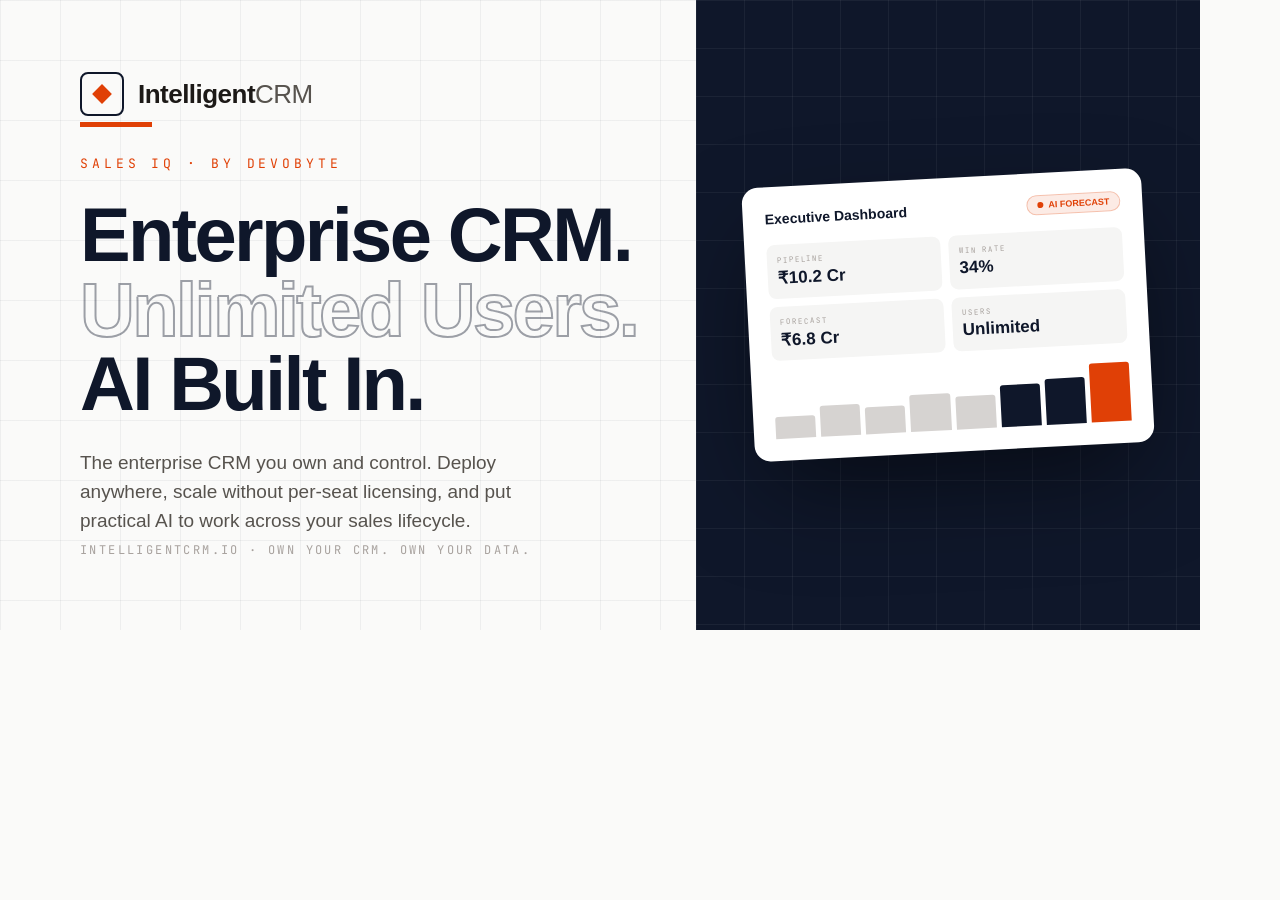
==== frontend/public/og.html @ ed28ff01 "**Light redesign, product mockups & SEO — complete** - The entire site is now a light, editorial des" ====
<!doctype html>
<html>
<head>
<meta charset="utf-8" />
<link href="https://api.fontshare.com/v2/css?f[]=cabinet-grotesk@400,700,800&f[]=satoshi@400,500,700&display=swap" rel="stylesheet" />
<link href="https://fonts.googleapis.com/css2?family=JetBrains+Mono:wght@400;500&display=swap" rel="stylesheet" />
<style>
  * { margin: 0; padding: 0; box-sizing: border-box; }
  body { width: 1200px; height: 630px; background: #FAFAF9; font-family: 'Satoshi', sans-serif; overflow: hidden; position: relative; }
  .grid-bg { position: absolute; inset: 0; background-image: linear-gradient(to right, rgba(15,23,42,0.05) 1px, transparent 1px), linear-gradient(to bottom, rgba(15,23,42,0.05) 1px, transparent 1px); background-size: 60px 60px; }
  .wrap { position: relative; display: flex; height: 100%; }
  .left { width: 58%; padding: 72px 0 72px 80px; display: flex; flex-direction: column; justify-content: space-between; }
  .logo { display: flex; align-items: center; gap: 14px; }
  .logo-mark { width: 44px; height: 44px; border: 2px solid #0F172A; border-radius: 8px; display: grid; place-items: center; }
  .logo-diamond { width: 14px; height: 14px; background: #E04006; transform: rotate(45deg); }
  .logo-text { font-family: 'Cabinet Grotesk', sans-serif; font-weight: 700; font-size: 26px; color: #1C1917; letter-spacing: -0.02em; }
  .logo-text span { color: #57534E; font-weight: 500; }
  .mono { font-family: 'JetBrains Mono', monospace; font-size: 13px; letter-spacing: 0.3em; text-transform: uppercase; color: #E04006; margin-bottom: 26px; }
  h1 { font-family: 'Cabinet Grotesk', sans-serif; font-weight: 800; font-size: 76px; line-height: 0.98; letter-spacing: -0.035em; color: #0F172A; }
  h1 .hollow { color: transparent; -webkit-text-stroke: 2px rgba(15,23,42,0.4); }
  .sub { font-size: 19px; color: #57534E; margin-top: 26px; max-width: 480px; line-height: 1.55; }
  .footer { font-family: 'JetBrains Mono', monospace; font-size: 12px; letter-spacing: 0.2em; text-transform: uppercase; color: #A8A29E; }
  .accent-bar { width: 72px; height: 5px; background: #E04006; margin-bottom: 28px; }
  .right { width: 42%; position: relative; background: #0F172A; display: flex; align-items: center; justify-content: center; overflow: hidden; }
  .right-grid { position: absolute; inset: 0; background-image: linear-gradient(to right, rgba(255,255,255,0.05) 1px, transparent 1px), linear-gradient(to bottom, rgba(255,255,255,0.05) 1px, transparent 1px); background-size: 48px 48px; }
  .card { position: relative; width: 400px; background: #FFFFFF; border-radius: 16px; box-shadow: 0 40px 100px -20px rgba(0,0,0,0.55); padding: 22px; transform: rotate(-3deg); }
  .card-head { display: flex; justify-content: space-between; align-items: center; margin-bottom: 16px; }
  .card-title { font-family: 'Cabinet Grotesk', sans-serif; font-weight: 700; font-size: 14px; color: #0F172A; }
  .ai-pill { display: flex; align-items: center; gap: 5px; background: rgba(224,64,6,0.1); border: 1px solid rgba(224,64,6,0.25); border-radius: 999px; padding: 4px 10px; font-size: 9px; font-weight: 600; color: #E04006; }
  .ai-dot { width: 6px; height: 6px; background: #E04006; border-radius: 50%; }
  .kpis { display: grid; grid-template-columns: 1fr 1fr; gap: 8px; margin-bottom: 14px; }
  .kpi { background: #F5F5F4; border-radius: 8px; padding: 10px; }
  .kpi-label { font-family: 'JetBrains Mono', monospace; font-size: 7.5px; letter-spacing: 0.12em; text-transform: uppercase; color: #A8A29E; }
  .kpi-value { font-family: 'Cabinet Grotesk', sans-serif; font-weight: 700; font-size: 17px; color: #0F172A; margin-top: 3px; }
  .bars { display: flex; align-items: flex-end; gap: 5px; height: 64px; }
  .bar { flex: 1; border-radius: 3px 3px 0 0; background: #D6D3D1; }
  .bar.hot { background: #0F172A; }
  .bar.last { background: #E04006; }
</style>
</head>
<body>
  <div class="grid-bg"></div>
  <div class="wrap">
    <div class="left">
      <div class="logo">
        <div class="logo-mark"><div class="logo-diamond"></div></div>
        <div class="logo-text">Intelligent<span>CRM</span></div>
      </div>
      <div>
        <div class="accent-bar"></div>
        <div class="mono">Sales IQ · By Devobyte</div>
        <h1>Enterprise CRM.<br /><span class="hollow">Unlimited Users.</span><br />AI Built In.</h1>
        <p class="sub">The enterprise CRM you own and control. Deploy anywhere, scale without per-seat licensing, and put practical AI to work across your sales lifecycle.</p>
      </div>
      <div class="footer">intelligentcrm.io · Own your CRM. Own your data.</div>
    </div>
    <div class="right">
      <div class="right-grid"></div>
      <div class="card">
        <div class="card-head">
          <div class="card-title">Executive Dashboard</div>
          <div class="ai-pill"><span class="ai-dot"></span>AI FORECAST</div>
        </div>
        <div class="kpis">
          <div class="kpi"><div class="kpi-label">Pipeline</div><div class="kpi-value">₹10.2 Cr</div></div>
          <div class="kpi"><div class="kpi-label">Win Rate</div><div class="kpi-value">34%</div></div>
          <div class="kpi"><div class="kpi-label">Forecast</div><div class="kpi-value">₹6.8 Cr</div></div>
          <div class="kpi"><div class="kpi-label">Users</div><div class="kpi-value">Unlimited</div></div>
        </div>
        <div class="bars">
          <div class="bar" style="height:35%"></div><div class="bar" style="height:48%"></div>
          <div class="bar" style="height:42%"></div><div class="bar" style="height:58%"></div>
          <div class="bar" style="height:52%"></div><div class="bar hot" style="height:66%"></div>
          <div class="bar hot" style="height:72%"></div><div class="bar last" style="height:92%"></div>
        </div>
      </div>
    </div>
  </div>
</body>
</html>
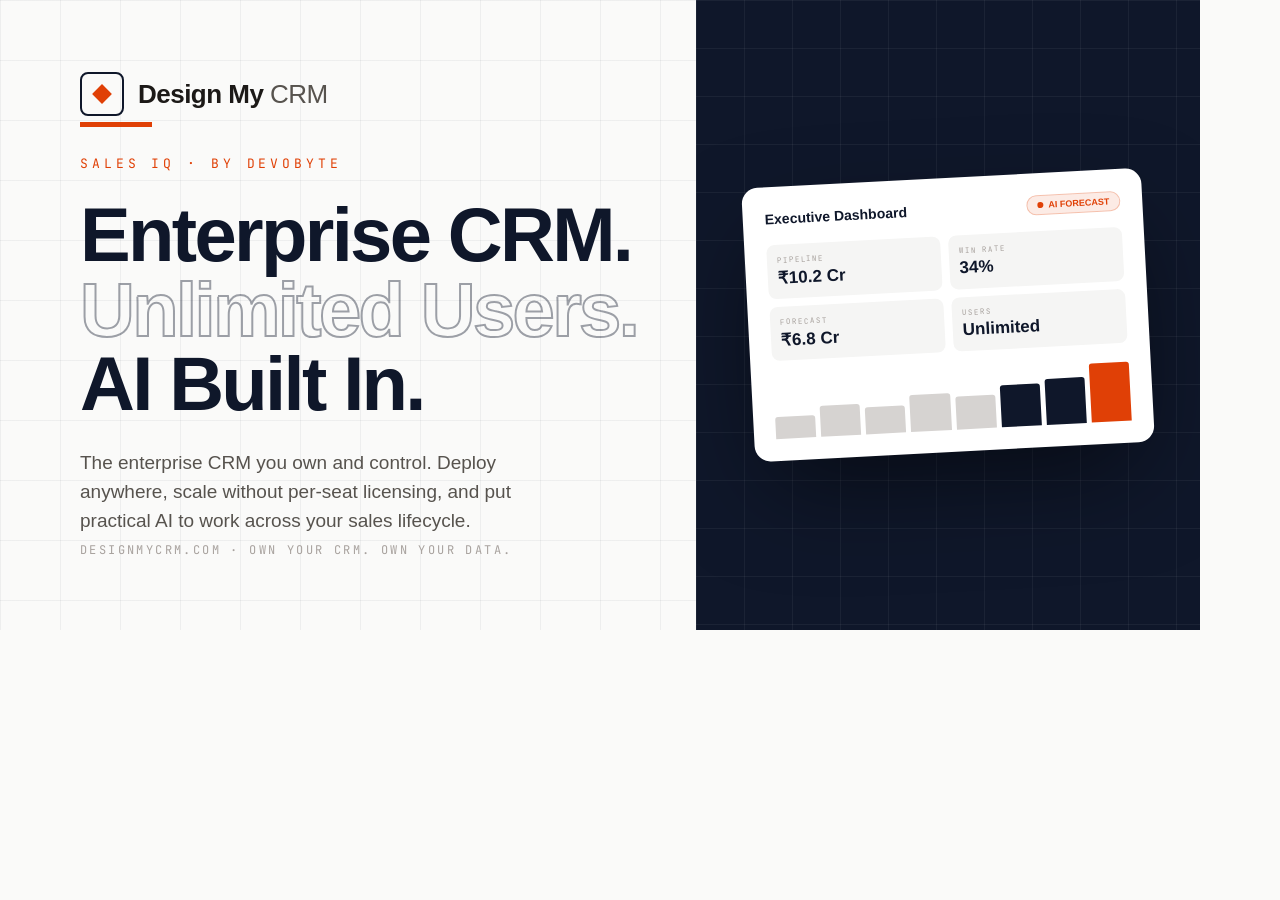
==== commit 7da6718c: "**Rebrand to Design My CRM — complete** - The site is now "Design My CRM" everywhere: the logo in th" ====
--- a/frontend/public/og.html
+++ b/frontend/public/og.html
@@ -44,7 +44,7 @@
     <div class="left">
       <div class="logo">
         <div class="logo-mark"><div class="logo-diamond"></div></div>
-        <div class="logo-text">Intelligent<span>CRM</span></div>
+        <div class="logo-text">Design My <span>CRM</span></div>
       </div>
       <div>
         <div class="accent-bar"></div>
@@ -52,7 +52,7 @@
         <h1>Enterprise CRM.<br /><span class="hollow">Unlimited Users.</span><br />AI Built In.</h1>
         <p class="sub">The enterprise CRM you own and control. Deploy anywhere, scale without per-seat licensing, and put practical AI to work across your sales lifecycle.</p>
       </div>
-      <div class="footer">intelligentcrm.io · Own your CRM. Own your data.</div>
+      <div class="footer">designmycrm.com · Own your CRM. Own your data.</div>
     </div>
     <div class="right">
       <div class="right-grid"></div>
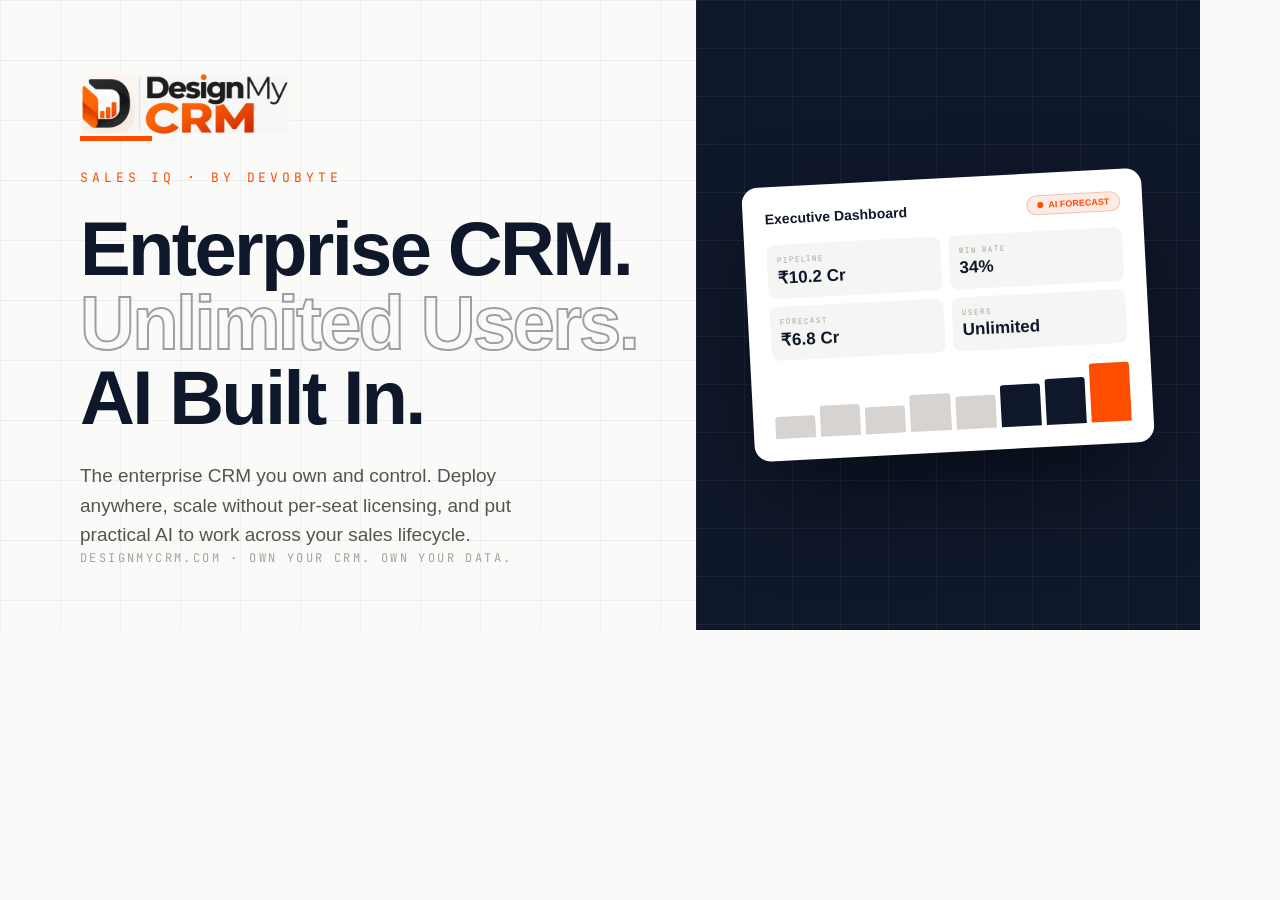
==== commit 1f63d896: "**Logo rebrand + direct image uploads — complete** - Your real logo is now the face of the site: tri" ====
--- a/frontend/public/og.html
+++ b/frontend/public/og.html
@@ -12,22 +12,22 @@
   .left { width: 58%; padding: 72px 0 72px 80px; display: flex; flex-direction: column; justify-content: space-between; }
   .logo { display: flex; align-items: center; gap: 14px; }
   .logo-mark { width: 44px; height: 44px; border: 2px solid #0F172A; border-radius: 8px; display: grid; place-items: center; }
-  .logo-diamond { width: 14px; height: 14px; background: #E04006; transform: rotate(45deg); }
+  .logo-diamond { width: 14px; height: 14px; background: #FF4D00; transform: rotate(45deg); }
   .logo-text { font-family: 'Cabinet Grotesk', sans-serif; font-weight: 700; font-size: 26px; color: #1C1917; letter-spacing: -0.02em; }
   .logo-text span { color: #57534E; font-weight: 500; }
-  .mono { font-family: 'JetBrains Mono', monospace; font-size: 13px; letter-spacing: 0.3em; text-transform: uppercase; color: #E04006; margin-bottom: 26px; }
+  .mono { font-family: 'JetBrains Mono', monospace; font-size: 13px; letter-spacing: 0.3em; text-transform: uppercase; color: #FF4D00; margin-bottom: 26px; }
   h1 { font-family: 'Cabinet Grotesk', sans-serif; font-weight: 800; font-size: 76px; line-height: 0.98; letter-spacing: -0.035em; color: #0F172A; }
   h1 .hollow { color: transparent; -webkit-text-stroke: 2px rgba(15,23,42,0.4); }
   .sub { font-size: 19px; color: #57534E; margin-top: 26px; max-width: 480px; line-height: 1.55; }
   .footer { font-family: 'JetBrains Mono', monospace; font-size: 12px; letter-spacing: 0.2em; text-transform: uppercase; color: #A8A29E; }
-  .accent-bar { width: 72px; height: 5px; background: #E04006; margin-bottom: 28px; }
+  .accent-bar { width: 72px; height: 5px; background: #FF4D00; margin-bottom: 28px; }
   .right { width: 42%; position: relative; background: #0F172A; display: flex; align-items: center; justify-content: center; overflow: hidden; }
   .right-grid { position: absolute; inset: 0; background-image: linear-gradient(to right, rgba(255,255,255,0.05) 1px, transparent 1px), linear-gradient(to bottom, rgba(255,255,255,0.05) 1px, transparent 1px); background-size: 48px 48px; }
   .card { position: relative; width: 400px; background: #FFFFFF; border-radius: 16px; box-shadow: 0 40px 100px -20px rgba(0,0,0,0.55); padding: 22px; transform: rotate(-3deg); }
   .card-head { display: flex; justify-content: space-between; align-items: center; margin-bottom: 16px; }
   .card-title { font-family: 'Cabinet Grotesk', sans-serif; font-weight: 700; font-size: 14px; color: #0F172A; }
-  .ai-pill { display: flex; align-items: center; gap: 5px; background: rgba(224,64,6,0.1); border: 1px solid rgba(224,64,6,0.25); border-radius: 999px; padding: 4px 10px; font-size: 9px; font-weight: 600; color: #E04006; }
-  .ai-dot { width: 6px; height: 6px; background: #E04006; border-radius: 50%; }
+  .ai-pill { display: flex; align-items: center; gap: 5px; background: rgba(224,64,6,0.1); border: 1px solid rgba(224,64,6,0.25); border-radius: 999px; padding: 4px 10px; font-size: 9px; font-weight: 600; color: #FF4D00; }
+  .ai-dot { width: 6px; height: 6px; background: #FF4D00; border-radius: 50%; }
   .kpis { display: grid; grid-template-columns: 1fr 1fr; gap: 8px; margin-bottom: 14px; }
   .kpi { background: #F5F5F4; border-radius: 8px; padding: 10px; }
   .kpi-label { font-family: 'JetBrains Mono', monospace; font-size: 7.5px; letter-spacing: 0.12em; text-transform: uppercase; color: #A8A29E; }
@@ -35,7 +35,7 @@
   .bars { display: flex; align-items: flex-end; gap: 5px; height: 64px; }
   .bar { flex: 1; border-radius: 3px 3px 0 0; background: #D6D3D1; }
   .bar.hot { background: #0F172A; }
-  .bar.last { background: #E04006; }
+  .bar.last { background: #FF4D00; }
 </style>
 </head>
 <body>
@@ -43,8 +43,7 @@
   <div class="wrap">
     <div class="left">
       <div class="logo">
-        <div class="logo-mark"><div class="logo-diamond"></div></div>
-        <div class="logo-text">Design My <span>CRM</span></div>
+        <img src="logo.png" alt="Design My CRM" style="height:64px;width:auto;border-radius:10px;" />
       </div>
       <div>
         <div class="accent-bar"></div>
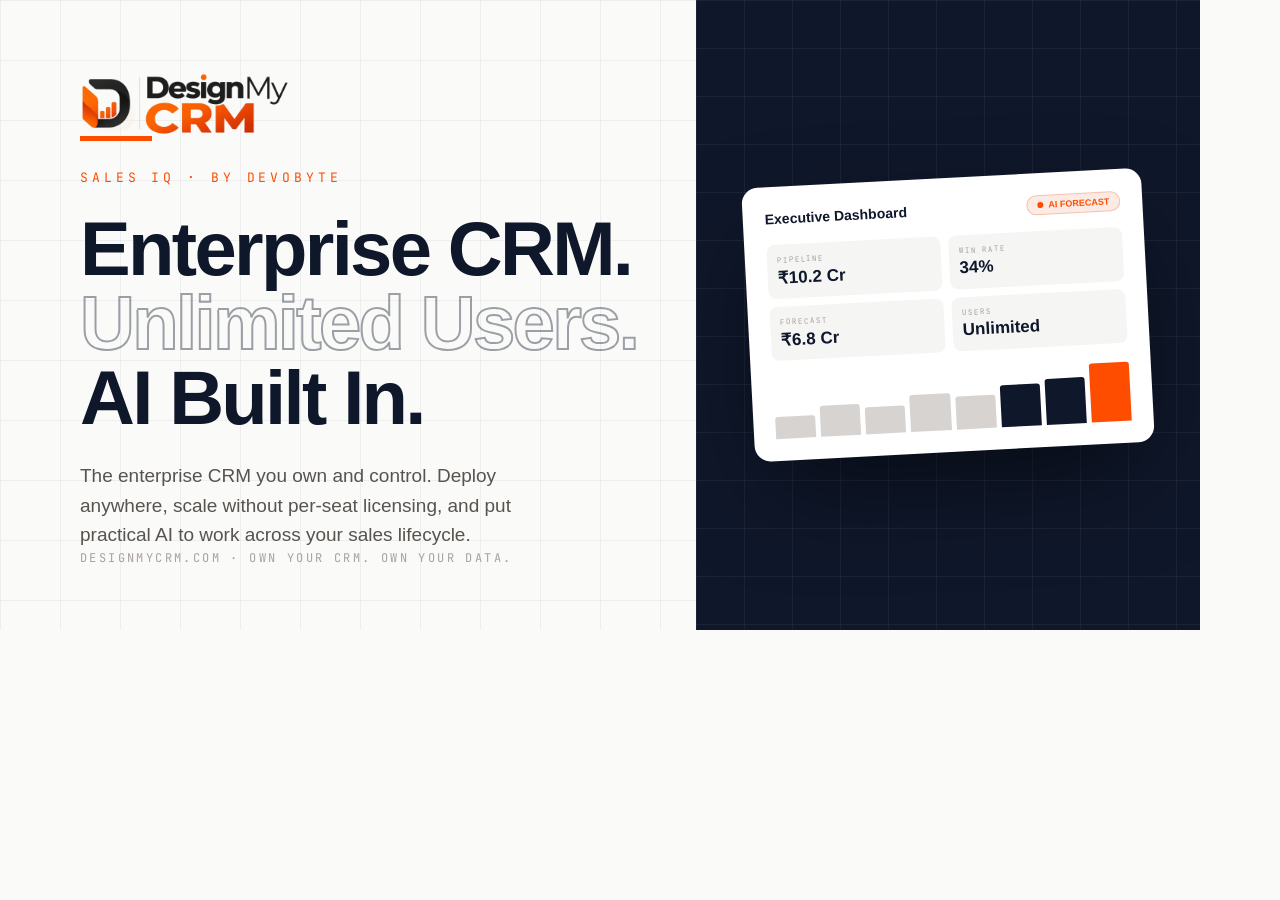
==== commit 06d82cd0: "**Transparent logo version — complete** - I generated a transparent-background PNG from the logo you" ====
--- a/frontend/public/og.html
+++ b/frontend/public/og.html
@@ -43,7 +43,7 @@
   <div class="wrap">
     <div class="left">
       <div class="logo">
-        <img src="logo.png" alt="Design My CRM" style="height:64px;width:auto;border-radius:10px;" />
+        <img src="logo-transparent.png" alt="Design My CRM" style="height:64px;width:auto;" />
       </div>
       <div>
         <div class="accent-bar"></div>
